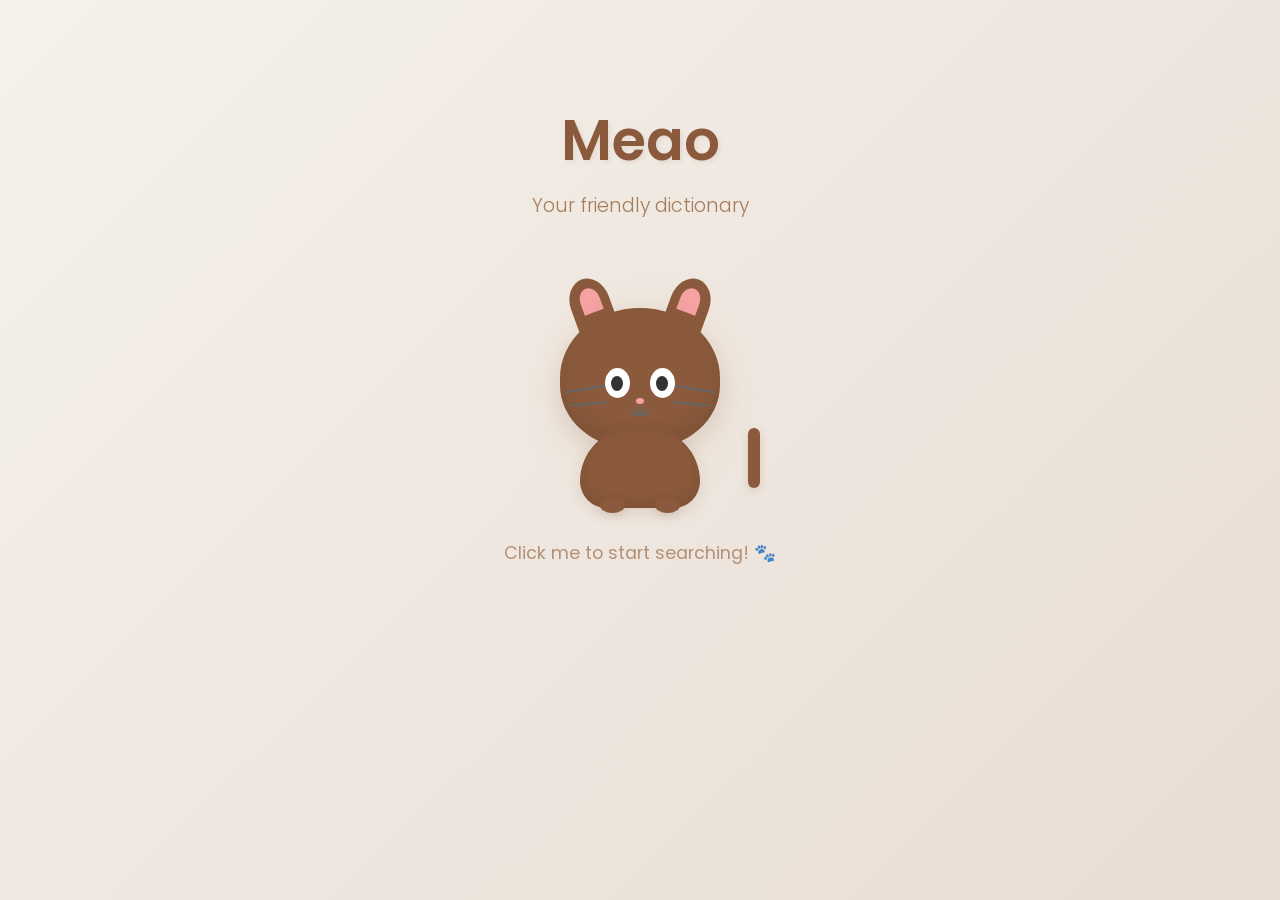
==== index.html @ 84d94796 "Initial commit" ====
<!DOCTYPE html>
<html lang="en">
<head>
    <meta charset="UTF-8">
    <meta name="viewport" content="width=device-width, initial-scale=1.0">
    <title>Meao - Your Cute Dictionary Cat</title>
    <link rel="preconnect" href="https://fonts.googleapis.com">
    <link rel="preconnect" href="https://fonts.gstatic.com" crossorigin>
    <link href="https://fonts.googleapis.com/css2?family=Poppins:wght@300;400;500;600&display=swap" rel="stylesheet">
    <link rel="stylesheet" href="style.css">
</head>
<body>
    <div class="container">
        <!-- Header -->
        <header class="app-header">
            <h1 class="app-title">Meao</h1>
            <p class="app-subtitle">Your friendly dictionary </p>
        </header>

        <!-- Main Cat Area -->
        <main class="cat-container">
            <div class="animated-cat" id="meao-cat">
                <!-- Cat Head -->
                <div class="cat-head">
                    <!-- Ears -->
                    <div class="ear ear-left"></div>
                    <div class="ear ear-right"></div>
                    <div class="ear-inner ear-inner-left"></div>
                    <div class="ear-inner ear-inner-right"></div>
                    
                    <!-- Head shape -->
                    <div class="head-shape">
                        <!-- Eyes -->
                        <div class="eye eye-left">
                            <div class="pupil"></div>
                            <div class="eye-blink"></div>
                        </div>
                        <div class="eye eye-right">
                            <div class="pupil"></div>
                            <div class="eye-blink"></div>
                        </div>
                        
                        <!-- Nose -->
                        <div class="nose"></div>
                        
                        <!-- Mouth -->
                        <div class="mouth">
                            <div class="mouth-left"></div>
                            <div class="mouth-right"></div>
                        </div>
                        
                        <!-- Whiskers -->
                        <div class="whisker whisker-left-1"></div>
                        <div class="whisker whisker-left-2"></div>
                        <div class="whisker whisker-right-1"></div>
                        <div class="whisker whisker-right-2"></div>
                    </div>
                </div>
                
                <!-- Cat Body -->
                <div class="cat-body">
                    <div class="body-shape"></div>
                    <div class="paw paw-left"></div>
                    <div class="paw paw-right"></div>
                </div>
                
                <!-- Cat Tail -->
                <div class="cat-tail"></div>
                
                <div class="cat-glow"></div>
            </div>
            
            <!-- Click hint -->
            <div class="click-hint" id="click-hint">
                <p>Click me to start searching! 🐾</p>
            </div>
        </main>

        <!-- Search Interface (initially hidden) -->
        <div class="search-container" id="search-container">
            <div class="search-box">
                <input type="text" id="search-input" placeholder="Search for any word...">
                <button id="search-btn">
                    <span>🔍</span>
                </button>
            </div>
            
            <div class="language-toggle">
                <button class="lang-btn active" data-lang="en">English</button>
                <button class="lang-btn" data-lang="ja">日本語</button>
            </div>
            
            <div class="history-controls">
                <button class="history-btn" onclick="window.meaoCat.showHistory()">
                    <span>📚</span> History
                </button>
                <button class="bookmarks-btn" onclick="window.meaoCat.showBookmarks()">
                    <span>⭐</span> Bookmarks
                </button>
            </div>
        </div>

        <!-- Results area (for future use) -->
        <div class="results-container" id="results-container">
            <!-- Dictionary results will appear here -->
        </div>
    </div>

    <script src="script.js"></script>
</body>
</html>
---- style.css ----
/* Reset and base styles */
* {
    margin: 0;
    padding: 0;
    box-sizing: border-box;
}

body {
    font-family: 'Poppins', sans-serif;
    background: linear-gradient(135deg, #f5f1eb 0%, #e8ddd4 100%);
    min-height: 100vh;
    display: flex;
    align-items: center;
    justify-content: center;
    overflow-x: hidden;
}

.container {
    width: 100%;
    max-width: 800px;
    text-align: center;
    padding: 20px;
}

/* Header */
.app-header {
    margin-bottom: 3rem;
    animation: fadeInDown 1s ease-out;
}

.app-title {
    font-size: 3.5rem;
    font-weight: 600;
    color: #8b5a3c;
    margin-bottom: 0.5rem;
    text-shadow: 2px 2px 4px rgba(139, 90, 60, 0.1);
}

.app-subtitle {
    font-size: 1.2rem;
    color: #a67c5a;
    font-weight: 300;
}

/* Cat Container */
.cat-container {
    position: relative;
    display: flex;
    flex-direction: column;
    align-items: center;
    margin: 2rem 0;
}

/* Animated CSS Cat */
.animated-cat {
    position: relative;
    cursor: pointer;
    transition: all 0.4s ease;
    animation: fadeInUp 1.2s ease-out, gentleFloat 4s ease-in-out infinite;
    display: inline-block;
    transform-origin: center bottom;
}

.animated-cat:hover {
    transform: scale(1.05);
}

/* Cat Head */
.cat-head {
    position: relative;
    width: 200px;
    height: 180px;
    margin: 0 auto;
}

.head-shape {
    width: 160px;
    height: 140px;
    background: #8b5a3c;
    border-radius: 50% 50% 45% 45%;
    position: absolute;
    top: 40px;
    left: 20px;
    box-shadow: 
        inset 0 -10px 20px rgba(0,0,0,0.1),
        0 8px 25px rgba(139, 90, 60, 0.2);
}

/* Ears */
.ear {
    position: absolute;
    width: 40px;
    height: 50px;
    background: #8b5a3c;
    border-radius: 50% 50% 0 0;
    top: 10px;
}

.ear-left { left: 30px; transform: rotate(-20deg); }
.ear-right { right: 30px; transform: rotate(20deg); }

.ear-inner {
    position: absolute;
    width: 20px;
    height: 25px;
    background: #f4a2a2;
    border-radius: 50% 50% 0 0;
    top: 20px;
}

.ear-inner-left { left: 40px; transform: rotate(-20deg); }
.ear-inner-right { right: 40px; transform: rotate(20deg); }

/* Eyes */
.eye {
    position: absolute;
    width: 25px;
    height: 30px;
    background: #fff;
    border-radius: 50%;
    top: 60px;
    overflow: hidden;
}

.eye-left { left: 45px; }
.eye-right { right: 45px; }

.pupil {
    width: 12px;
    height: 15px;
    background: #333;
    border-radius: 50%;
    position: absolute;
    top: 8px;
    left: 6px;
    animation: eyeMove 6s ease-in-out infinite;
}

.eye-blink {
    position: absolute;
    top: 0;
    left: 0;
    width: 100%;
    height: 100%;
    background: #8b5a3c;
    transform: scaleY(0);
    transform-origin: top;
    animation: blink 4s ease-in-out infinite;
}

/* Nose */
.nose {
    position: absolute;
    width: 8px;
    height: 6px;
    background: #f4a2a2;
    border-radius: 50% 50% 50% 50%;
    top: 90px;
    left: 76px;
}

/* Mouth */
.mouth {
    position: absolute;
    top: 100px;
    left: 80px;
}

.mouth-left, .mouth-right {
    width: 15px;
    height: 8px;
    border: 2px solid #666;
    border-top: none;
    border-radius: 0 0 50px 50px;
    position: absolute;
    top: 0;
}

.mouth-left { left: -10px; transform: rotate(-20deg); }
.mouth-right { right: -10px; transform: rotate(20deg); }

/* Whiskers */
.whisker {
    position: absolute;
    width: 40px;
    height: 2px;
    background: #666;
    border-radius: 2px;
}

.whisker-left-1 { top: 80px; left: 5px; transform: rotate(-10deg); }
.whisker-left-2 { top: 95px; left: 8px; transform: rotate(-5deg); }
.whisker-right-1 { top: 80px; right: 5px; transform: rotate(10deg); }
.whisker-right-2 { top: 95px; right: 8px; transform: rotate(5deg); }

/* Cat Body */
.cat-body {
    position: relative;
    margin-top: -20px;
}

.body-shape {
    width: 120px;
    height: 80px;
    background: #8b5a3c;
    border-radius: 60px 60px 30px 30px;
    margin: 0 auto;
    box-shadow: 
        inset 0 -5px 15px rgba(0,0,0,0.1),
        0 5px 15px rgba(139, 90, 60, 0.15);
}

/* Paws */
.paw {
    position: absolute;
    width: 25px;
    height: 15px;
    background: #8b5a3c;
    border-radius: 50%;
    bottom: -5px;
    box-shadow: 0 3px 8px rgba(139, 90, 60, 0.2);
}

.paw-left { left: calc(50% - 40px); }
.paw-right { right: calc(50% - 40px); }

/* Cat Tail */
.cat-tail {
    position: absolute;
    width: 12px;
    height: 60px;
    background: #8b5a3c;
    border-radius: 6px;
    right: -20px;
    top: 160px;
    transform-origin: top center;
    animation: tailWag 3s ease-in-out infinite;
    box-shadow: 0 3px 8px rgba(139, 90, 60, 0.2);
}

/* Cat Glow Effect */
.cat-glow {
    position: absolute;
    top: 50%;
    left: 50%;
    transform: translate(-50%, -50%);
    width: 120%;
    height: 120%;
    background: radial-gradient(circle, rgba(212, 165, 116, 0.1) 0%, transparent 70%);
    border-radius: 50%;
    animation: pulseGlow 3s ease-in-out infinite;
    pointer-events: none;
    z-index: -1;
}

/* Animated Eyes Overlay */
.eyes-overlay {
    position: absolute;
    top: 0;
    left: 0;
    width: 100%;
    height: 100%;
    pointer-events: none;
    z-index: 2;
}

.eye-blink {
    position: absolute;
    width: 20px;
    height: 3px;
    background: #2c3e2d;
    border-radius: 10px;
    opacity: 0;
    transform-origin: center;
    animation: eyeBlink 4s ease-in-out infinite;
}

/* Position eyes based on typical cat face proportions */
.left-eye-blink {
    top: 35%;
    left: 35%;
    animation-delay: 0s;
}

.right-eye-blink {
    top: 35%;
    right: 35%;
    animation-delay: 0.1s;
}

/* Make eyes responsive to image size */
@media (max-width: 768px) {
    .eye-blink {
        width: 16px;
        height: 2.5px;
    }
}

@media (max-width: 480px) {
    .eye-blink {
        width: 14px;
        height: 2px;
    }
}

/* Image Click Effects */
.meao-image.clicked {
    animation: imageWiggle 0.6s ease-out;
}

.meao-image.happy {
    animation: happyBounce 0.8s ease-out;
}

/* Click Hint */
.click-hint {
    margin-top: 2rem;
    animation: fadeInUp 1.5s ease-out;
    opacity: 0.8;
}

.click-hint p {
    color: #a67c5a;
    font-size: 1.1rem;
    font-weight: 400;
    animation: bounce 2s ease-in-out infinite;
}

/* Search Container */
.search-container {
    opacity: 0;
    transform: translateY(30px);
    transition: all 0.6s ease-out;
    margin-top: 2rem;
}

.search-container.show {
    opacity: 1;
    transform: translateY(0);
}

.search-box {
    display: flex;
    align-items: center;
    background: white;
    border-radius: 50px;
    padding: 8px;
    box-shadow: 0 8px 25px rgba(139, 90, 60, 0.15);
    margin-bottom: 1rem;
    max-width: 400px;
    margin-left: auto;
    margin-right: auto;
}

#search-input {
    flex: 1;
    border: none;
    outline: none;
    padding: 12px 20px;
    font-size: 1rem;
    font-family: 'Poppins', sans-serif;
    background: transparent;
    color: #8b5a3c;
}

#search-input::placeholder {
    color: #c19660;
}

#search-btn {
    background: #d4a574;
    border: none;
    border-radius: 50%;
    width: 45px;
    height: 45px;
    cursor: pointer;
    transition: all 0.3s ease;
    display: flex;
    align-items: center;
    justify-content: center;
}

#search-btn:hover {
    background: #c19660;
    transform: scale(1.05);
}

#search-btn span {
    font-size: 1.2rem;
}

/* Language Toggle */
.language-toggle {
    display: flex;
    justify-content: center;
    gap: 10px;
    margin-top: 1rem;
}

.lang-btn {
    background: transparent;
    border: 2px solid #d4a574;
    color: #8b5a3c;
    padding: 8px 16px;
    border-radius: 20px;
    cursor: pointer;
    font-family: 'Poppins', sans-serif;
    font-weight: 500;
    transition: all 0.3s ease;
}

.lang-btn:hover {
    background: #d4a574;
    color: white;
}

.lang-btn.active {
    background: #d4a574;
    color: white;
}

/* History Controls */
.history-controls {
    display: flex;
    justify-content: center;
    gap: 10px;
    margin-top: 1rem;
}

.history-btn, .bookmarks-btn {
    background: transparent;
    border: 1px solid #c19660;
    color: #8b5a3c;
    padding: 6px 12px;
    border-radius: 15px;
    cursor: pointer;
    font-family: 'Poppins', sans-serif;
    font-weight: 400;
    font-size: 0.9rem;
    transition: all 0.3s ease;
    display: flex;
    align-items: center;
    gap: 5px;
}

.history-btn:hover, .bookmarks-btn:hover {
    background: #c19660;
    color: white;
    transform: translateY(-1px);
}

.clear-btn {
    background: #d4a574;
    border: none;
    color: white;
    padding: 5px 10px;
    border-radius: 10px;
    cursor: pointer;
    font-size: 0.8rem;
    transition: all 0.3s ease;
}

.clear-btn:hover {
    background: #c19660;
    transform: scale(1.05);
}

/* Results Container */
.results-container {
    margin-top: 2rem;
    opacity: 0;
    transform: translateY(20px);
    transition: all 0.5s ease-out;
}

.results-container.show {
    opacity: 1;
    transform: translateY(0);
}

/* Result Cards */
.result-card {
    background: white;
    border-radius: 20px;
    padding: 2rem;
    box-shadow: 0 8px 25px rgba(139, 90, 60, 0.15);
    text-align: left;
    margin-top: 1rem;
    opacity: 0;
    animation: fadeInUp 0.5s ease-out forwards;
}

.result-header {
    display: flex;
    justify-content: space-between;
    align-items: flex-start;
    margin-bottom: 1.5rem;
    border-bottom: 2px solid #f5f1eb;
    padding-bottom: 1rem;
}

.word-title {
    color: #8b5a3c;
    margin: 0;
    font-size: 2rem;
    font-weight: 600;
}

.phonetic-section {
    display: flex;
    align-items: center;
    gap: 10px;
    margin-top: 0.5rem;
}

.phonetic-text {
    color: #a67c5a;
    font-style: italic;
    font-size: 1.1rem;
}

.audio-btn {
    background: #d4a574;
    border: none;
    border-radius: 50%;
    width: 35px;
    height: 35px;
    cursor: pointer;
    transition: all 0.3s ease;
    display: flex;
    align-items: center;
    justify-content: center;
    font-size: 1rem;
}

.audio-btn:hover {
    background: #c19660;
    transform: scale(1.1);
}

.bookmark-btn {
    background: transparent;
    border: 2px solid #d4a574;
    border-radius: 15px;
    padding: 8px 12px;
    cursor: pointer;
    transition: all 0.3s ease;
    color: #8b5a3c;
    font-size: 1.2rem;
}

.bookmark-btn:hover {
    background: #d4a574;
    transform: scale(1.05);
}

/* Translation Section */
.translation-section {
    background: linear-gradient(135deg, #f0e6dc 0%, #e8ddd4 100%);
    border: 2px solid #d4a574;
    border-radius: 15px;
    padding: 1.2rem;
    margin-bottom: 1.5rem;
    animation: slideInUp 0.4s ease-out;
}

.translation-label {
    display: flex;
    align-items: center;
    gap: 8px;
    color: #8b5a3c;
    font-size: 1rem;
    font-weight: 600;
    margin-bottom: 0.8rem;
    text-transform: uppercase;
    letter-spacing: 0.5px;
}

.translation-icon {
    font-size: 1.2rem;
}

.translation-content {
    display: flex;
    align-items: center;
    gap: 10px;
    flex-wrap: wrap;
}

.translation-text {
    font-size: 1.3rem;
    font-weight: 500;
    color: #6d5942;
    background: white;
    padding: 8px 12px;
    border-radius: 10px;
    border: 1px solid #c19660;
}

.translation-lang-indicator {
    background: #c19660;
    color: white;
    padding: 4px 8px;
    border-radius: 8px;
    font-size: 0.7rem;
    font-weight: 600;
    text-transform: uppercase;
}

.meanings-container {
    margin-bottom: 1.5rem;
}

.meaning-section {
    margin-bottom: 1.5rem;
}

.part-of-speech {
    color: #c19660;
    font-size: 1rem;
    font-weight: 600;
    margin-bottom: 0.8rem;
    text-transform: uppercase;
    letter-spacing: 0.5px;
}

.definition-item {
    margin-bottom: 1rem;
    padding-left: 1rem;
    border-left: 3px solid #f5f1eb;
}

.definition {
    color: #6d5942;
    line-height: 1.6;
    margin-bottom: 0.5rem;
}

.example {
    color: #a67c5a;
    font-style: italic;
    margin-left: 1rem;
    padding: 0.5rem;
    background: #f5f1eb;
    border-radius: 8px;
    border-left: 3px solid #d4a574;
}

.result-footer {
    display: flex;
    justify-content: space-between;
    align-items: center;
    padding-top: 1rem;
    border-top: 1px solid #f5f1eb;
    color: #a67c5a;
    font-size: 0.9rem;
}

.footer-left {
    display: flex;
    gap: 8px;
    align-items: center;
}

.language-tag {
    background: #d4a574;
    color: white;
    padding: 3px 8px;
    border-radius: 10px;
    font-weight: 500;
}

.jlpt-tag {
    background: #8b5a3c;
    color: white;
    padding: 3px 8px;
    border-radius: 10px;
    font-weight: 500;
    font-size: 0.8rem;
}

.common-tag {
    background: #c19660;
    color: white;
    padding: 3px 8px;
    border-radius: 10px;
    font-weight: 500;
    font-size: 0.8rem;
}

/* Error Card */
.error-card {
    text-align: center;
    background: linear-gradient(135deg, #fff3e0 0%, #fff 100%);
    border: 2px solid #ffcc80;
}

.error-content h3 {
    color: #8b5a3c;
    margin-bottom: 1rem;
}

.error-content p {
    color: #6d5942;
    margin-bottom: 1rem;
}

.error-suggestions {
    text-align: left;
    background: white;
    padding: 1rem;
    border-radius: 10px;
    border-left: 4px solid #d4a574;
}

.error-suggestions ul {
    margin-left: 1rem;
    color: #6d5942;
}

.error-suggestions li {
    margin-bottom: 0.3rem;
}

/* History and Bookmarks Lists */
.list-header {
    display: flex;
    justify-content: space-between;
    align-items: center;
    margin-bottom: 1.5rem;
    padding-bottom: 1rem;
    border-bottom: 2px solid #f5f1eb;
}

.list-header h3 {
    color: #8b5a3c;
    margin: 0;
}

.history-list {
    max-height: 400px;
    overflow-y: auto;
}

.history-item {
    background: #f9f6f1;
    border: 1px solid #e8ddd4;
    border-radius: 10px;
    padding: 12px;
    margin-bottom: 8px;
    cursor: pointer;
    transition: all 0.3s ease;
    display: flex;
    justify-content: space-between;
    align-items: center;
}

.history-item:hover {
    background: #f0e6dc;
    border-color: #d4a574;
    transform: translateX(5px);
}

.history-word {
    font-weight: 500;
    color: #8b5a3c;
    font-size: 1.1rem;
}

.history-meta {
    display: flex;
    gap: 10px;
    align-items: center;
}

.history-time {
    color: #a67c5a;
    font-size: 0.8rem;
}

.empty-state {
    text-align: center;
    padding: 2rem;
    color: #a67c5a;
}

.empty-state h3 {
    color: #8b5a3c;
    margin-bottom: 1rem;
}

/* Animations */
@keyframes fadeInDown {
    from {
        opacity: 0;
        transform: translateY(-30px);
    }
    to {
        opacity: 1;
        transform: translateY(0);
    }
}

@keyframes fadeInUp {
    from {
        opacity: 0;
        transform: translateY(30px);
    }
    to {
        opacity: 1;
        transform: translateY(0);
    }
}

@keyframes breathe {
    0%, 100% {
        transform: scale(1);
    }
    50% {
        transform: scale(1.02);
    }
}

@keyframes gentleFloat {
    0%, 100% {
        transform: translateY(0px) rotate(0deg);
    }
    25% {
        transform: translateY(-3px) rotate(0.5deg);
    }
    50% {
        transform: translateY(-6px) rotate(0deg);
    }
    75% {
        transform: translateY(-3px) rotate(-0.5deg);
    }
}

@keyframes pulseGlow {
    0%, 100% {
        opacity: 0.3;
        transform: translate(-50%, -50%) scale(1);
    }
    50% {
        opacity: 0.6;
        transform: translate(-50%, -50%) scale(1.1);
    }
}

@keyframes imageWiggle {
    0%, 100% {
        transform: rotate(0deg);
    }
    15% {
        transform: rotate(5deg) scale(1.02);
    }
    30% {
        transform: rotate(-4deg) scale(1.02);
    }
    45% {
        transform: rotate(3deg) scale(1.02);
    }
    60% {
        transform: rotate(-2deg) scale(1.02);
    }
    75% {
        transform: rotate(1deg) scale(1.02);
    }
}

@keyframes happyBounce {
    0%, 100% {
        transform: translateY(0px) scale(1);
    }
    25% {
        transform: translateY(-10px) scale(1.05);
    }
    50% {
        transform: translateY(-15px) scale(1.08);
    }
    75% {
        transform: translateY(-8px) scale(1.03);
    }
}

@keyframes eyeBlink {
    0%, 90%, 100% {
        opacity: 0;
        transform: scaleY(0);
    }
    92%, 98% {
        opacity: 1;
        transform: scaleY(1);
    }
}

@keyframes quickBlink {
    0%, 100% {
        opacity: 0;
        transform: scaleY(0);
    }
    50% {
        opacity: 1;
        transform: scaleY(1);
    }
}

@keyframes bounce {
    0%, 20%, 50%, 80%, 100% {
        transform: translateY(0);
    }
    40% {
        transform: translateY(-5px);
    }
    60% {
        transform: translateY(-3px);
    }
}

@keyframes slideInUp {
    from {
        opacity: 0;
        transform: translateY(20px);
    }
    to {
        opacity: 1;
        transform: translateY(0);
    }
}

@keyframes blink {
    0%, 90%, 100% {
        transform: scaleY(0);
    }
    92%, 98% {
        transform: scaleY(1);
    }
}

@keyframes eyeMove {
    0%, 20%, 100% {
        transform: translateX(0);
    }
    10% {
        transform: translateX(-2px);
    }
    30% {
        transform: translateX(2px);
    }
}

@keyframes tailWag {
    0%, 100% {
        transform: rotate(10deg);
    }
    50% {
        transform: rotate(-5deg);
    }
}

@keyframes quickBlink {
    0%, 100% {
        transform: scaleY(0);
    }
    50% {
        transform: scaleY(1);
    }
}

/* Click and Happy state animations for the animated cat */
.animated-cat.clicked {
    animation: gentleFloat 4s ease-in-out infinite, imageWiggle 0.6s ease-out;
}

.animated-cat.happy {
    animation: gentleFloat 4s ease-in-out infinite, happyBounce 0.8s ease-out;
}

/* Responsive Design */
@media (max-width: 768px) {
    .app-title {
        font-size: 2.5rem;
    }
    
    .animated-cat {
        transform: scale(0.85);
    }
    
    .search-box {
        max-width: 90%;
    }
}

@media (max-width: 480px) {
    .container {
        padding: 15px;
    }
    
    .app-title {
        font-size: 2rem;
    }
    
    .app-subtitle {
        font-size: 1rem;
    }
    
    .animated-cat {
        transform: scale(0.7);
    }
    
    .cat-container {
        margin: 1.5rem 0;
    }
}
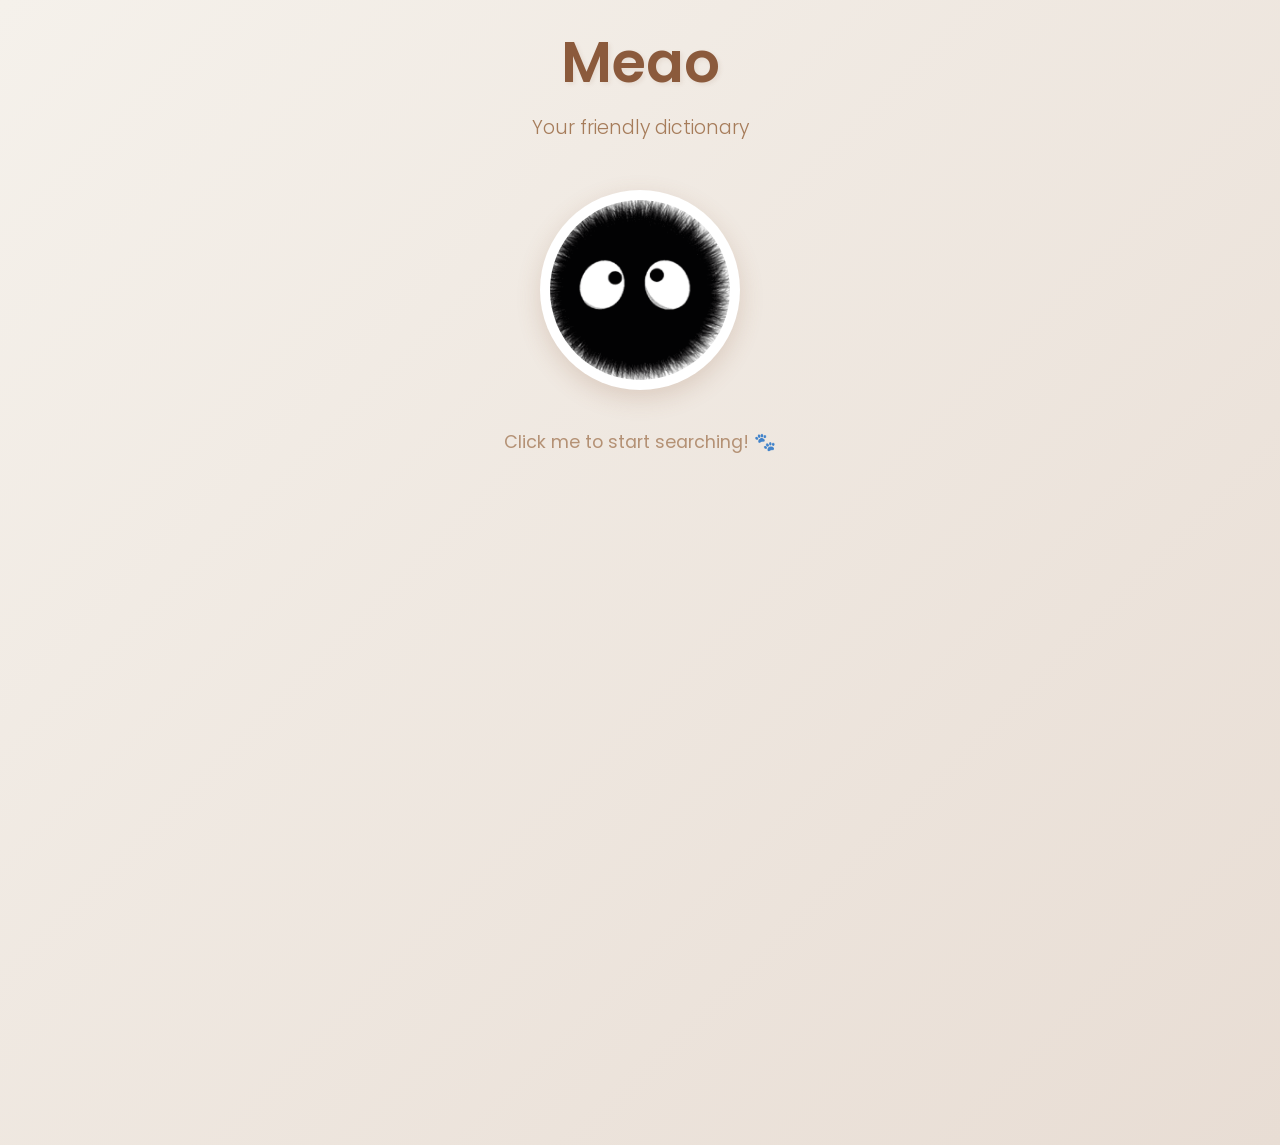
==== commit 68dde38b: "Update code" ====
--- a/index.html
+++ b/index.html
@@ -19,55 +19,14 @@
 
         <!-- Main Cat Area -->
         <main class="cat-container">
-            <div class="animated-cat" id="meao-cat">
-                <!-- Cat Head -->
-                <div class="cat-head">
-                    <!-- Ears -->
-                    <div class="ear ear-left"></div>
-                    <div class="ear ear-right"></div>
-                    <div class="ear-inner ear-inner-left"></div>
-                    <div class="ear-inner ear-inner-right"></div>
-                    
-                    <!-- Head shape -->
-                    <div class="head-shape">
-                        <!-- Eyes -->
-                        <div class="eye eye-left">
-                            <div class="pupil"></div>
-                            <div class="eye-blink"></div>
-                        </div>
-                        <div class="eye eye-right">
-                            <div class="pupil"></div>
-                            <div class="eye-blink"></div>
-                        </div>
-                        
-                        <!-- Nose -->
-                        <div class="nose"></div>
-                        
-                        <!-- Mouth -->
-                        <div class="mouth">
-                            <div class="mouth-left"></div>
-                            <div class="mouth-right"></div>
-                        </div>
-                        
-                        <!-- Whiskers -->
-                        <div class="whisker whisker-left-1"></div>
-                        <div class="whisker whisker-left-2"></div>
-                        <div class="whisker whisker-right-1"></div>
-                        <div class="whisker whisker-right-2"></div>
-                    </div>
+            <div class="meao-image-container" id="meao-cat">
+                <img src="meao.png" alt="Meao the Dictionary Cat" class="meao-image" id="meao-image">
+                
+                <!-- Eyes overlay for blinking animation -->
+                <div class="eyes-overlay">
+                    <div class="eye-blink left-eye-blink"></div>
+                    <div class="eye-blink right-eye-blink"></div>
                 </div>
-                
-                <!-- Cat Body -->
-                <div class="cat-body">
-                    <div class="body-shape"></div>
-                    <div class="paw paw-left"></div>
-                    <div class="paw paw-right"></div>
-                </div>
-                
-                <!-- Cat Tail -->
-                <div class="cat-tail"></div>
-                
-                <div class="cat-glow"></div>
             </div>
             
             <!-- Click hint -->
@@ -97,6 +56,48 @@
                 <button class="bookmarks-btn" onclick="window.meaoCat.showBookmarks()">
                     <span>⭐</span> Bookmarks
                 </button>
+                <button class="voice-translation-btn" id="voice-translation-btn" onclick="window.meaoCat.toggleTranslationMode('en-ja')">
+                    <span>🎤</span> EN→JA Translation
+                </button>
+                <button class="voice-translation-btn-ja" id="voice-translation-btn-ja" onclick="window.meaoCat.toggleTranslationMode('ja-en')">
+                    <span>🎌</span> JA→EN Translation
+                </button>
+            </div>
+            
+            <div class="voice-status" id="voice-status">
+                <span class="inactive">🔇 Translation Off</span>
+            </div>
+        </div>
+
+        <!-- English to Japanese Translation Panel -->
+        <div class="translation-panel" id="translation-panel-en-ja">
+            <div class="translation-header">
+                <h3>🎌 Live English → Japanese Translation</h3>
+                <button class="clear-translations-btn" onclick="window.meaoCat.clearAllTranslations('en-ja')">Clear All</button>
+            </div>
+            
+            <div class="interim-transcript" id="interim-transcript-en-ja">
+                <!-- Live transcript appears here -->
+            </div>
+            
+            <div class="translation-list" id="translation-list-en-ja">
+                <!-- Translation results appear here -->
+            </div>
+        </div>
+
+        <!-- Japanese to English Translation Panel -->
+        <div class="translation-panel" id="translation-panel-ja-en">
+            <div class="translation-header">
+                <h3>🎌 Live Japanese → English Translation</h3>
+                <button class="clear-translations-btn" onclick="window.meaoCat.clearAllTranslations('ja-en')">Clear All</button>
+            </div>
+            
+            <div class="interim-transcript" id="interim-transcript-ja-en">
+                <!-- Live transcript appears here -->
+            </div>
+            
+            <div class="translation-list" id="translation-list-ja-en">
+                <!-- Translation results appear here -->
             </div>
         </div>
 
--- a/style.css
+++ b/style.css
@@ -51,8 +51,8 @@
     margin: 2rem 0;
 }
 
-/* Animated CSS Cat */
-.animated-cat {
+/* Meao Image Container */
+.meao-image-container {
     position: relative;
     cursor: pointer;
     transition: all 0.4s ease;
@@ -61,197 +61,21 @@
     transform-origin: center bottom;
 }
 
-.animated-cat:hover {
+.meao-image-container:hover {
     transform: scale(1.05);
 }
 
-/* Cat Head */
-.cat-head {
-    position: relative;
+/* Meao Image */
+.meao-image {
     width: 200px;
-    height: 180px;
-    margin: 0 auto;
-}
-
-.head-shape {
-    width: 160px;
-    height: 140px;
-    background: #8b5a3c;
-    border-radius: 50% 50% 45% 45%;
-    position: absolute;
-    top: 40px;
-    left: 20px;
-    box-shadow: 
-        inset 0 -10px 20px rgba(0,0,0,0.1),
-        0 8px 25px rgba(139, 90, 60, 0.2);
-}
-
-/* Ears */
-.ear {
-    position: absolute;
-    width: 40px;
-    height: 50px;
-    background: #8b5a3c;
-    border-radius: 50% 50% 0 0;
-    top: 10px;
-}
-
-.ear-left { left: 30px; transform: rotate(-20deg); }
-.ear-right { right: 30px; transform: rotate(20deg); }
-
-.ear-inner {
-    position: absolute;
-    width: 20px;
-    height: 25px;
-    background: #f4a2a2;
-    border-radius: 50% 50% 0 0;
-    top: 20px;
-}
-
-.ear-inner-left { left: 40px; transform: rotate(-20deg); }
-.ear-inner-right { right: 40px; transform: rotate(20deg); }
-
-/* Eyes */
-.eye {
-    position: absolute;
-    width: 25px;
-    height: 30px;
-    background: #fff;
+    height: 200px;
     border-radius: 50%;
-    top: 60px;
-    overflow: hidden;
-}
-
-.eye-left { left: 45px; }
-.eye-right { right: 45px; }
-
-.pupil {
-    width: 12px;
-    height: 15px;
-    background: #333;
-    border-radius: 50%;
-    position: absolute;
-    top: 8px;
-    left: 6px;
-    animation: eyeMove 6s ease-in-out infinite;
-}
-
-.eye-blink {
-    position: absolute;
-    top: 0;
-    left: 0;
-    width: 100%;
-    height: 100%;
-    background: #8b5a3c;
-    transform: scaleY(0);
-    transform-origin: top;
-    animation: blink 4s ease-in-out infinite;
-}
-
-/* Nose */
-.nose {
-    position: absolute;
-    width: 8px;
-    height: 6px;
-    background: #f4a2a2;
-    border-radius: 50% 50% 50% 50%;
-    top: 90px;
-    left: 76px;
-}
-
-/* Mouth */
-.mouth {
-    position: absolute;
-    top: 100px;
-    left: 80px;
-}
-
-.mouth-left, .mouth-right {
-    width: 15px;
-    height: 8px;
-    border: 2px solid #666;
-    border-top: none;
-    border-radius: 0 0 50px 50px;
-    position: absolute;
-    top: 0;
-}
-
-.mouth-left { left: -10px; transform: rotate(-20deg); }
-.mouth-right { right: -10px; transform: rotate(20deg); }
-
-/* Whiskers */
-.whisker {
-    position: absolute;
-    width: 40px;
-    height: 2px;
-    background: #666;
-    border-radius: 2px;
-}
-
-.whisker-left-1 { top: 80px; left: 5px; transform: rotate(-10deg); }
-.whisker-left-2 { top: 95px; left: 8px; transform: rotate(-5deg); }
-.whisker-right-1 { top: 80px; right: 5px; transform: rotate(10deg); }
-.whisker-right-2 { top: 95px; right: 8px; transform: rotate(5deg); }
-
-/* Cat Body */
-.cat-body {
-    position: relative;
-    margin-top: -20px;
-}
-
-.body-shape {
-    width: 120px;
-    height: 80px;
-    background: #8b5a3c;
-    border-radius: 60px 60px 30px 30px;
-    margin: 0 auto;
-    box-shadow: 
-        inset 0 -5px 15px rgba(0,0,0,0.1),
-        0 5px 15px rgba(139, 90, 60, 0.15);
-}
-
-/* Paws */
-.paw {
-    position: absolute;
-    width: 25px;
-    height: 15px;
-    background: #8b5a3c;
-    border-radius: 50%;
-    bottom: -5px;
-    box-shadow: 0 3px 8px rgba(139, 90, 60, 0.2);
-}
-
-.paw-left { left: calc(50% - 40px); }
-.paw-right { right: calc(50% - 40px); }
-
-/* Cat Tail */
-.cat-tail {
-    position: absolute;
-    width: 12px;
-    height: 60px;
-    background: #8b5a3c;
-    border-radius: 6px;
-    right: -20px;
-    top: 160px;
-    transform-origin: top center;
-    animation: tailWag 3s ease-in-out infinite;
-    box-shadow: 0 3px 8px rgba(139, 90, 60, 0.2);
-}
-
-/* Cat Glow Effect */
-.cat-glow {
-    position: absolute;
-    top: 50%;
-    left: 50%;
-    transform: translate(-50%, -50%);
-    width: 120%;
-    height: 120%;
-    background: radial-gradient(circle, rgba(212, 165, 116, 0.1) 0%, transparent 70%);
-    border-radius: 50%;
-    animation: pulseGlow 3s ease-in-out infinite;
-    pointer-events: none;
-    z-index: -1;
-}
+    box-shadow: 0 8px 25px rgba(139, 90, 60, 0.2);
+    transition: all 0.4s ease;
+    background: white;
+    padding: 10px;
+}
+
 
 /* Animated Eyes Overlay */
 .eyes-overlay {
@@ -275,16 +99,16 @@
     animation: eyeBlink 4s ease-in-out infinite;
 }
 
-/* Position eyes based on typical cat face proportions */
+/* Position eyes based on the meao.png image */
 .left-eye-blink {
-    top: 35%;
-    left: 35%;
+    top: 40%;
+    left: 30%;
     animation-delay: 0s;
 }
 
 .right-eye-blink {
-    top: 35%;
-    right: 35%;
+    top: 40%;
+    right: 30%;
     animation-delay: 0.1s;
 }
 
@@ -427,7 +251,7 @@
     margin-top: 1rem;
 }
 
-.history-btn, .bookmarks-btn {
+.history-btn, .bookmarks-btn, .voice-translation-btn, .voice-translation-btn-ja {
     background: transparent;
     border: 1px solid #c19660;
     color: #8b5a3c;
@@ -443,10 +267,74 @@
     gap: 5px;
 }
 
-.history-btn:hover, .bookmarks-btn:hover {
+.history-btn:hover, .bookmarks-btn:hover, .voice-translation-btn:hover, .voice-translation-btn-ja:hover {
     background: #c19660;
     color: white;
     transform: translateY(-1px);
+}
+
+/* Voice Translation Button States */
+.voice-translation-btn.active, .voice-translation-btn-ja.active {
+    background: #d4007c;
+    border-color: #d4007c;
+    color: white;
+    animation: pulse 2s ease-in-out infinite;
+}
+
+.voice-translation-btn.active:hover, .voice-translation-btn-ja.active:hover {
+    background: #b8006b;
+    border-color: #b8006b;
+}
+
+/* Japanese translation button specific styling */
+.voice-translation-btn-ja {
+    border-color: #8b4513;
+}
+
+.voice-translation-btn-ja:hover {
+    background: #8b4513;
+    color: white;
+}
+
+.voice-translation-btn-ja.active {
+    background: #8b4513;
+    border-color: #8b4513;
+    color: white;
+}
+
+.voice-translation-btn-ja.active:hover {
+    background: #a0522d;
+    border-color: #a0522d;
+}
+
+/* Voice Status Indicator */
+.voice-status {
+    margin-top: 0.5rem;
+    padding: 8px 16px;
+    border-radius: 20px;
+    background: #f5f1eb;
+    border: 1px solid #e8ddd4;
+    font-size: 0.8rem;
+    font-weight: 500;
+    transition: all 0.3s ease;
+}
+
+.voice-status.active {
+    background: #e8f5e8;
+    border-color: #c8e6c9;
+}
+
+.voice-status .listening {
+    color: #2e7d32;
+    animation: pulse 1.5s ease-in-out infinite;
+}
+
+.voice-status .waiting {
+    color: #f57c00;
+}
+
+.voice-status .inactive {
+    color: #757575;
 }
 
 .clear-btn {
@@ -463,6 +351,173 @@
 .clear-btn:hover {
     background: #c19660;
     transform: scale(1.05);
+}
+
+/* Translation Panel */
+.translation-panel {
+    margin-top: 2rem;
+    background: linear-gradient(135deg, #fff9f3 0%, #f8f4ef 100%);
+    border: 2px solid #d4a574;
+    border-radius: 20px;
+    padding: 1.5rem;
+    opacity: 0;
+    transform: translateY(20px);
+    transition: all 0.5s ease-out;
+    max-height: 400px;
+    overflow: hidden;
+}
+
+.translation-panel.show {
+    opacity: 1;
+    transform: translateY(0);
+}
+
+.translation-header {
+    display: flex;
+    justify-content: space-between;
+    align-items: center;
+    margin-bottom: 1rem;
+    padding-bottom: 0.5rem;
+    border-bottom: 2px solid #e8ddd4;
+}
+
+.translation-header h3 {
+    color: #8b5a3c;
+    margin: 0;
+    font-size: 1.2rem;
+    font-weight: 600;
+}
+
+.clear-translations-btn {
+    background: #d4a574;
+    border: none;
+    color: white;
+    padding: 6px 12px;
+    border-radius: 12px;
+    cursor: pointer;
+    font-size: 0.8rem;
+    font-weight: 500;
+    transition: all 0.3s ease;
+}
+
+.clear-translations-btn:hover {
+    background: #c19660;
+    transform: scale(1.05);
+}
+
+.interim-transcript {
+    background: #f0e6dc;
+    border: 1px solid #d4a574;
+    border-radius: 10px;
+    padding: 12px;
+    margin-bottom: 1rem;
+    min-height: 40px;
+    color: #8b5a3c;
+    font-style: italic;
+    font-size: 0.9rem;
+    display: flex;
+    align-items: center;
+    justify-content: center;
+    text-align: center;
+}
+
+#interim-transcript-en-ja:empty::before {
+    content: "Speak in English and see Japanese translations appear here...";
+    color: #c19660;
+    opacity: 0.7;
+}
+
+#interim-transcript-ja-en:empty::before {
+    content: "日本語で話して英語の翻訳をここで見る...";
+    color: #c19660;
+    opacity: 0.7;
+}
+
+.translation-list {
+    max-height: 250px;
+    overflow-y: auto;
+    padding-right: 5px;
+}
+
+.translation-item {
+    background: white;
+    border: 1px solid #e8ddd4;
+    border-radius: 12px;
+    padding: 12px;
+    margin-bottom: 10px;
+    transition: all 0.3s ease;
+    animation: slideInUp 0.4s ease-out;
+    position: relative;
+}
+
+.translation-item:hover {
+    box-shadow: 0 4px 12px rgba(139, 90, 60, 0.1);
+    transform: translateY(-2px);
+}
+
+.translation-original {
+    display: flex;
+    align-items: center;
+    gap: 8px;
+    margin-bottom: 8px;
+    font-weight: 500;
+    color: #6d5942;
+}
+
+.translation-arrow {
+    text-align: center;
+    color: #d4a574;
+    font-weight: bold;
+    font-size: 1.2rem;
+    margin: 5px 0;
+}
+
+.translation-result {
+    display: flex;
+    align-items: center;
+    gap: 8px;
+    margin-bottom: 8px;
+    font-weight: 500;
+    color: #8b5a3c;
+}
+
+.lang-indicator {
+    font-size: 1rem;
+}
+
+.translation-time {
+    position: absolute;
+    top: 8px;
+    right: 30px;
+    font-size: 0.7rem;
+    color: #a67c5a;
+    background: #f5f1eb;
+    padding: 2px 6px;
+    border-radius: 8px;
+}
+
+.remove-translation {
+    position: absolute;
+    top: 8px;
+    right: 8px;
+    background: #ff6b6b;
+    border: none;
+    color: white;
+    border-radius: 50%;
+    width: 20px;
+    height: 20px;
+    cursor: pointer;
+    font-size: 0.8rem;
+    font-weight: bold;
+    transition: all 0.3s ease;
+    display: flex;
+    align-items: center;
+    justify-content: center;
+}
+
+.remove-translation:hover {
+    background: #e63946;
+    transform: scale(1.1);
 }
 
 /* Results Container */
@@ -967,12 +1022,23 @@
     }
 }
 
-/* Click and Happy state animations for the animated cat */
-.animated-cat.clicked {
+@keyframes pulse {
+    0%, 100% {
+        opacity: 1;
+        transform: scale(1);
+    }
+    50% {
+        opacity: 0.8;
+        transform: scale(1.05);
+    }
+}
+
+/* Click and Happy state animations for the meao image */
+.meao-image-container.clicked {
     animation: gentleFloat 4s ease-in-out infinite, imageWiggle 0.6s ease-out;
 }
 
-.animated-cat.happy {
+.meao-image-container.happy {
     animation: gentleFloat 4s ease-in-out infinite, happyBounce 0.8s ease-out;
 }
 
@@ -982,7 +1048,7 @@
         font-size: 2.5rem;
     }
     
-    .animated-cat {
+    .meao-image-container {
         transform: scale(0.85);
     }
     
@@ -1004,7 +1070,7 @@
         font-size: 1rem;
     }
     
-    .animated-cat {
+    .meao-image-container {
         transform: scale(0.7);
     }
     
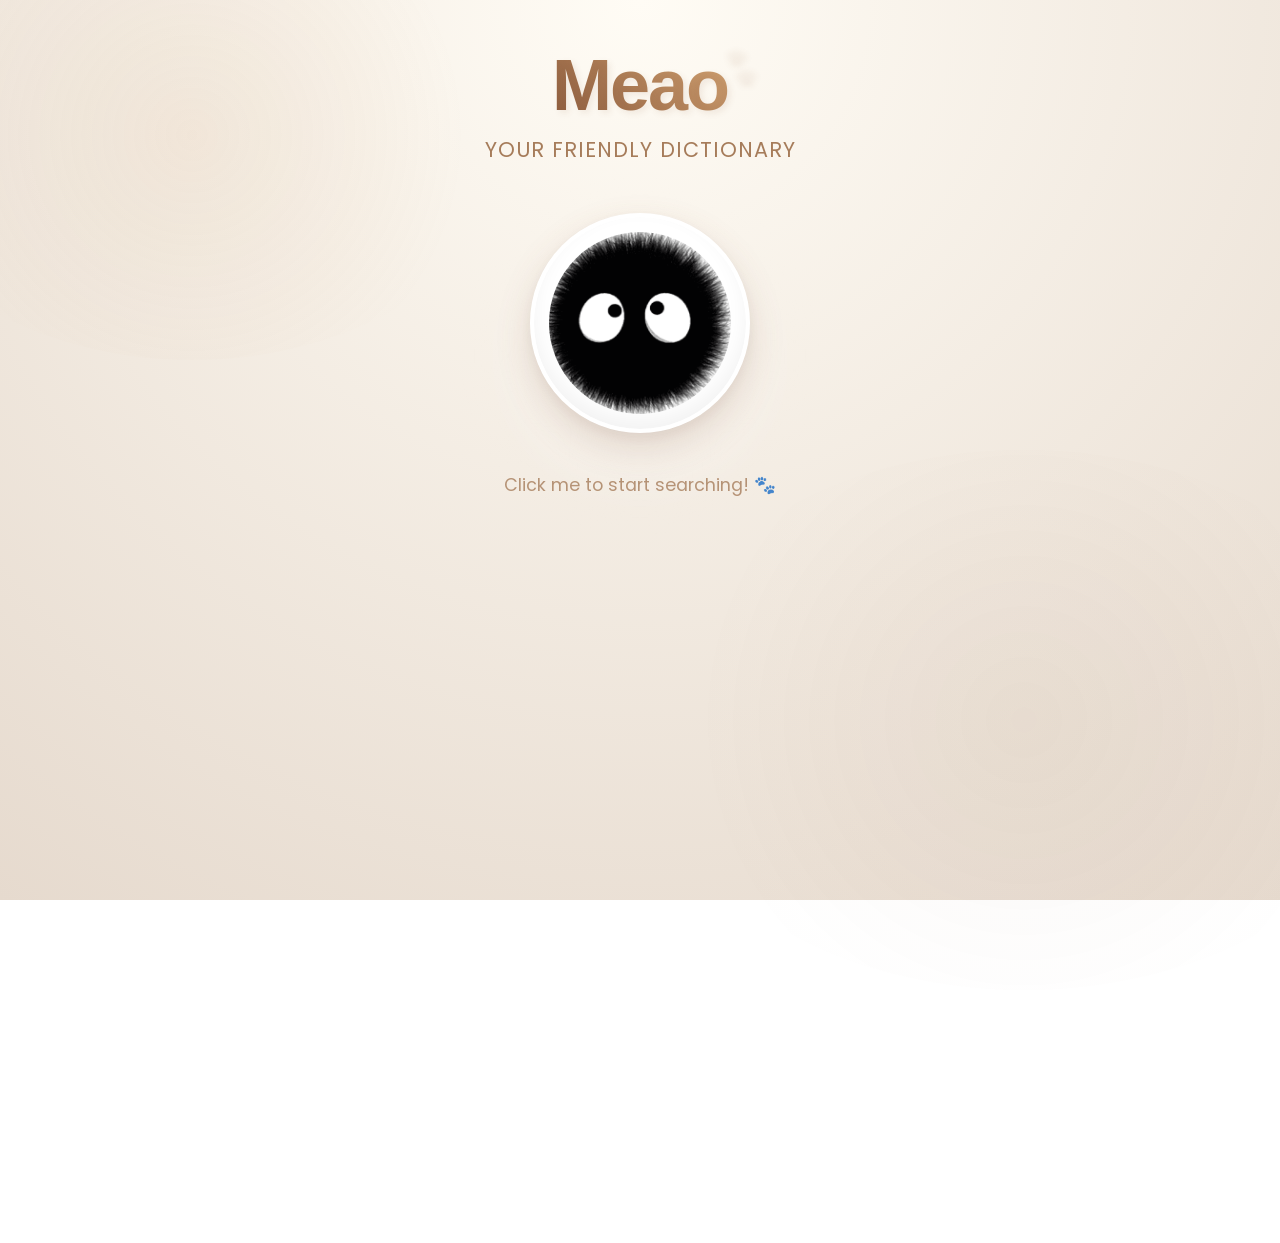
==== commit 7de571d8: "Fix mobile button layout and text overflow" ====
--- a/index.html
+++ b/index.html
@@ -57,10 +57,10 @@
                     <span>⭐</span> Bookmarks
                 </button>
                 <button class="voice-translation-btn" id="voice-translation-btn" onclick="window.meaoCat.toggleTranslationMode('en-ja')">
-                    <span>🎤</span> EN→JA Translation
+                    <span>🎤</span> EN→JA <span class="extra-text">Translation</span>
                 </button>
                 <button class="voice-translation-btn-ja" id="voice-translation-btn-ja" onclick="window.meaoCat.toggleTranslationMode('ja-en')">
-                    <span>🎌</span> JA→EN Translation
+                    <span>🎌</span> JA→EN <span class="extra-text">Translation</span>
                 </button>
             </div>
             
--- a/style.css
+++ b/style.css
@@ -7,12 +7,47 @@
 
 body {
     font-family: 'Poppins', sans-serif;
-    background: linear-gradient(135deg, #f5f1eb 0%, #e8ddd4 100%);
+    background: radial-gradient(circle at 50% 0%, #fffcf5 0%, #e6dace 100%);
+    background-attachment: fixed;
     min-height: 100vh;
     display: flex;
-    align-items: center;
-    justify-content: center;
+    flex-direction: column;
+    align-items: center;
+    justify-content: flex-start;
     overflow-x: hidden;
+    overflow-y: auto;
+    margin: 0;
+    padding: 24px 0 40px;
+    width: 100%;
+}
+
+/* Decorative background elements */
+body::before {
+    content: '';
+    position: fixed;
+    top: -10%;
+    left: -10%;
+    width: 50%;
+    height: 50%;
+    background: radial-gradient(circle, rgba(212, 165, 116, 0.1) 0%, transparent 70%);
+    border-radius: 50%;
+    z-index: -1;
+    pointer-events: none;
+    animation: floatBackground 15s infinite ease-in-out;
+}
+
+body::after {
+    content: '';
+    position: fixed;
+    bottom: -10%;
+    right: -10%;
+    width: 60%;
+    height: 60%;
+    background: radial-gradient(circle, rgba(139, 90, 60, 0.05) 0%, transparent 70%);
+    border-radius: 50%;
+    z-index: -1;
+    pointer-events: none;
+    animation: floatBackground 20s infinite ease-in-out reverse;
 }
 
 .container {
@@ -20,26 +55,46 @@
     max-width: 800px;
     text-align: center;
     padding: 20px;
+    box-sizing: border-box;
+    margin: 0 auto;
 }
 
 /* Header */
 .app-header {
     margin-bottom: 3rem;
     animation: fadeInDown 1s ease-out;
+    position: relative;
 }
 
 .app-title {
-    font-size: 3.5rem;
-    font-weight: 600;
-    color: #8b5a3c;
+    font-size: 4.5rem;
+    font-weight: 800;
+    background: linear-gradient(45deg, #8b5a3c, #d4a574);
+    -webkit-background-clip: text;
+    -webkit-text-fill-color: transparent;
     margin-bottom: 0.5rem;
-    text-shadow: 2px 2px 4px rgba(139, 90, 60, 0.1);
+    text-shadow: 3px 3px 6px rgba(139, 90, 60, 0.1);
+    letter-spacing: -2px;
+    position: relative;
+    display: inline-block;
+}
+
+.app-title::after {
+    content: '🐾';
+    font-size: 2rem;
+    position: absolute;
+    top: 0;
+    right: -30px;
+    transform: rotate(20deg);
+    animation: bounce 2s infinite;
 }
 
 .app-subtitle {
-    font-size: 1.2rem;
+    font-size: 1.3rem;
     color: #a67c5a;
-    font-weight: 300;
+    font-weight: 400;
+    letter-spacing: 1px;
+    text-transform: uppercase;
 }
 
 /* Cat Container */
@@ -49,6 +104,20 @@
     flex-direction: column;
     align-items: center;
     margin: 2rem 0;
+}
+
+.cat-container::before {
+    content: '';
+    position: absolute;
+    top: 50%;
+    left: 50%;
+    transform: translate(-50%, -50%);
+    width: 300px;
+    height: 300px;
+    background: radial-gradient(circle, rgba(255, 255, 255, 0.8) 0%, transparent 70%);
+    z-index: -1;
+    border-radius: 50%;
+    filter: blur(20px);
 }
 
 /* Meao Image Container */
@@ -61,19 +130,27 @@
     transform-origin: center bottom;
 }
 
-.meao-image-container:hover {
-    transform: scale(1.05);
-}
 
 /* Meao Image */
 .meao-image {
-    width: 200px;
-    height: 200px;
+    width: 220px;
+    height: 220px;
     border-radius: 50%;
-    box-shadow: 0 8px 25px rgba(139, 90, 60, 0.2);
-    transition: all 0.4s ease;
+    box-shadow: 
+        0 15px 35px rgba(139, 90, 60, 0.2),
+        0 5px 15px rgba(0,0,0,0.05),
+        inset 0 -10px 20px rgba(0,0,0,0.05);
+    transition: all 0.4s cubic-bezier(0.175, 0.885, 0.32, 1.275);
     background: white;
-    padding: 10px;
+    padding: 15px;
+    border: 4px solid white;
+}
+
+.meao-image:hover {
+    transform: scale(1.05) rotate(2deg);
+    box-shadow: 
+        0 20px 40px rgba(139, 90, 60, 0.25),
+        0 10px 20px rgba(0,0,0,0.05);
 }
 
 
@@ -166,51 +243,69 @@
 .search-box {
     display: flex;
     align-items: center;
-    background: white;
+    background: rgba(255, 255, 255, 0.9);
+    backdrop-filter: blur(10px);
+    border: 1px solid rgba(255, 255, 255, 0.8);
     border-radius: 50px;
-    padding: 8px;
-    box-shadow: 0 8px 25px rgba(139, 90, 60, 0.15);
-    margin-bottom: 1rem;
-    max-width: 400px;
+    padding: 8px 8px 8px 25px;
+    box-shadow: 
+        0 15px 35px rgba(139, 90, 60, 0.1), 
+        0 5px 15px rgba(0,0,0,0.05);
+    margin-bottom: 1.5rem;
+    max-width: 500px;
     margin-left: auto;
     margin-right: auto;
+    transition: all 0.3s ease;
+}
+
+.search-box:focus-within {
+    transform: translateY(-2px);
+    box-shadow: 
+        0 20px 40px rgba(139, 90, 60, 0.15), 
+        0 10px 20px rgba(0,0,0,0.05);
+    border-color: #d4a574;
 }
 
 #search-input {
     flex: 1;
     border: none;
     outline: none;
-    padding: 12px 20px;
-    font-size: 1rem;
+    padding: 12px 10px;
+    font-size: 1.1rem;
     font-family: 'Poppins', sans-serif;
     background: transparent;
-    color: #8b5a3c;
+    color: #5d4037;
+    font-weight: 500;
 }
 
 #search-input::placeholder {
     color: #c19660;
+    font-weight: 400;
 }
 
 #search-btn {
-    background: #d4a574;
+    background: linear-gradient(135deg, #d4a574 0%, #8b5a3c 100%);
     border: none;
     border-radius: 50%;
-    width: 45px;
-    height: 45px;
+    width: 50px;
+    height: 50px;
     cursor: pointer;
-    transition: all 0.3s ease;
+    transition: all 0.3s cubic-bezier(0.175, 0.885, 0.32, 1.275);
     display: flex;
     align-items: center;
     justify-content: center;
+    box-shadow: 0 4px 10px rgba(139, 90, 60, 0.3);
 }
 
 #search-btn:hover {
-    background: #c19660;
-    transform: scale(1.05);
+    transform: scale(1.1) rotate(10deg);
+    box-shadow: 0 6px 15px rgba(139, 90, 60, 0.4);
 }
 
 #search-btn span {
-    font-size: 1.2rem;
+    font-size: 1.4rem;
+    color: white;
+    filter: drop-shadow(0 2px 2px rgba(0,0,0,0.1));
 }
 
 /* Language Toggle */
@@ -222,56 +317,63 @@
 }
 
 .lang-btn {
-    background: transparent;
-    border: 2px solid #d4a574;
+    background: rgba(255, 255, 255, 0.6);
+    border: 2px solid transparent;
+    color: #8b5a3c;
+    padding: 10px 20px;
+    border-radius: 25px;
+    cursor: pointer;
+    font-family: 'Poppins', sans-serif;
+    font-weight: 600;
+    transition: all 0.3s cubic-bezier(0.175, 0.885, 0.32, 1.275);
+    box-shadow: 0 4px 10px rgba(139, 90, 60, 0.05);
+}
+
+.lang-btn:hover {
+    background: white;
+    transform: translateY(-2px);
+    box-shadow: 0 6px 15px rgba(139, 90, 60, 0.1);
+}
+
+.lang-btn.active {
+    background: linear-gradient(135deg, #d4a574 0%, #8b5a3c 100%);
+    color: white;
+    box-shadow: 0 4px 15px rgba(139, 90, 60, 0.3);
+    border-color: transparent;
+}
+
+/* History Controls */
+.history-controls {
+    display: flex;
+    justify-content: center;
+    gap: 10px;
+    margin-top: 1rem;
+}
+
+.history-btn, .bookmarks-btn, .voice-translation-btn, .voice-translation-btn-ja {
+    background: rgba(255, 255, 255, 0.6);
+    border: 1px solid rgba(193, 150, 96, 0.3);
     color: #8b5a3c;
     padding: 8px 16px;
     border-radius: 20px;
     cursor: pointer;
     font-family: 'Poppins', sans-serif;
     font-weight: 500;
-    transition: all 0.3s ease;
-}
-
-.lang-btn:hover {
-    background: #d4a574;
-    color: white;
-}
-
-.lang-btn.active {
-    background: #d4a574;
-    color: white;
-}
-
-/* History Controls */
-.history-controls {
-    display: flex;
-    justify-content: center;
-    gap: 10px;
-    margin-top: 1rem;
-}
-
-.history-btn, .bookmarks-btn, .voice-translation-btn, .voice-translation-btn-ja {
-    background: transparent;
-    border: 1px solid #c19660;
-    color: #8b5a3c;
-    padding: 6px 12px;
-    border-radius: 15px;
-    cursor: pointer;
-    font-family: 'Poppins', sans-serif;
-    font-weight: 400;
     font-size: 0.9rem;
     transition: all 0.3s ease;
     display: flex;
     align-items: center;
-    gap: 5px;
+    gap: 8px;
+    box-shadow: 0 2px 5px rgba(139, 90, 60, 0.05);
 }
 
 .history-btn:hover, .bookmarks-btn:hover, .voice-translation-btn:hover, .voice-translation-btn-ja:hover {
-    background: #c19660;
-    color: white;
-    transform: translateY(-1px);
-}
+    background: white;
+    transform: translateY(-2px);
+    box-shadow: 0 4px 10px rgba(139, 90, 60, 0.1);
+    border-color: #d4a574;
+}
+
 
 /* Voice Translation Button States */
 .voice-translation-btn.active, .voice-translation-btn-ja.active {
@@ -356,15 +458,17 @@
 /* Translation Panel */
 .translation-panel {
     margin-top: 2rem;
-    background: linear-gradient(135deg, #fff9f3 0%, #f8f4ef 100%);
-    border: 2px solid #d4a574;
-    border-radius: 20px;
+    background: rgba(255, 255, 255, 0.85);
+    backdrop-filter: blur(12px);
+    border: 1px solid rgba(255, 255, 255, 0.6);
+    border-radius: 30px;
     padding: 1.5rem;
     opacity: 0;
     transform: translateY(20px);
     transition: all 0.5s ease-out;
     max-height: 400px;
     overflow: hidden;
+    box-shadow: 0 10px 30px rgba(139, 90, 60, 0.1);
 }
 
 .translation-panel.show {
@@ -462,6 +566,9 @@
     margin-bottom: 8px;
     font-weight: 500;
     color: #6d5942;
+    word-wrap: break-word;
+    overflow-wrap: break-word;
+    max-width: 100%;
 }
 
 .translation-arrow {
@@ -479,6 +586,9 @@
     margin-bottom: 8px;
     font-weight: 500;
     color: #8b5a3c;
+    word-wrap: break-word;
+    overflow-wrap: break-word;
+    max-width: 100%;
 }
 
 .lang-indicator {
@@ -535,10 +645,14 @@
 
 /* Result Cards */
 .result-card {
-    background: white;
-    border-radius: 20px;
+    background: rgba(255, 255, 255, 0.85);
+    backdrop-filter: blur(12px);
+    border: 1px solid rgba(255, 255, 255, 0.6);
+    border-radius: 30px;
     padding: 2rem;
-    box-shadow: 0 8px 25px rgba(139, 90, 60, 0.15);
+    box-shadow: 
+        0 15px 35px rgba(139, 90, 60, 0.15),
+        0 5px 15px rgba(0,0,0,0.05);
     text-align: left;
     margin-top: 1rem;
     opacity: 0;
@@ -559,6 +673,9 @@
     margin: 0;
     font-size: 2rem;
     font-weight: 600;
+    word-wrap: break-word;
+    overflow-wrap: break-word;
+    max-width: 100%;
 }
 
 .phonetic-section {
@@ -611,9 +728,9 @@
 
 /* Translation Section */
 .translation-section {
-    background: linear-gradient(135deg, #f0e6dc 0%, #e8ddd4 100%);
-    border: 2px solid #d4a574;
-    border-radius: 15px;
+    background: linear-gradient(135deg, rgba(240, 230, 220, 0.5) 0%, rgba(232, 221, 212, 0.5) 100%);
+    border: 1px solid rgba(212, 165, 116, 0.5);
+    border-radius: 20px;
     padding: 1.2rem;
     margin-bottom: 1.5rem;
     animation: slideInUp 0.4s ease-out;
@@ -646,10 +763,14 @@
     font-size: 1.3rem;
     font-weight: 500;
     color: #6d5942;
-    background: white;
+    background: rgba(255, 255, 255, 0.8);
     padding: 8px 12px;
     border-radius: 10px;
-    border: 1px solid #c19660;
+    border: 1px solid rgba(193, 150, 96, 0.3);
+    box-shadow: 0 2px 5px rgba(139, 90, 60, 0.05);
+    word-wrap: break-word;
+    overflow-wrap: break-word;
+    max-width: 100%;
 }
 
 .translation-lang-indicator {
@@ -689,6 +810,8 @@
     color: #6d5942;
     line-height: 1.6;
     margin-bottom: 0.5rem;
+    word-wrap: break-word;
+    overflow-wrap: break-word;
 }
 
 .example {
@@ -699,6 +822,8 @@
     background: #f5f1eb;
     border-radius: 8px;
     border-left: 3px solid #d4a574;
+    word-wrap: break-word;
+    overflow-wrap: break-word;
 }
 
 .result-footer {
@@ -798,9 +923,9 @@
 }
 
 .history-item {
-    background: #f9f6f1;
-    border: 1px solid #e8ddd4;
-    border-radius: 10px;
+    background: rgba(249, 246, 241, 0.7);
+    border: 1px solid rgba(232, 221, 212, 0.8);
+    border-radius: 15px;
     padding: 12px;
     margin-bottom: 8px;
     cursor: pointer;
@@ -811,15 +936,19 @@
 }
 
 .history-item:hover {
-    background: #f0e6dc;
+    background: white;
     border-color: #d4a574;
     transform: translateX(5px);
+    box-shadow: 0 4px 10px rgba(139, 90, 60, 0.1);
 }
 
 .history-word {
     font-weight: 500;
     color: #8b5a3c;
     font-size: 1.1rem;
+    word-wrap: break-word;
+    overflow-wrap: break-word;
+    max-width: 100%;
 }
 
 .history-meta {
@@ -1043,38 +1172,586 @@
 }
 
 /* Responsive Design */
+/* Large tablets and small desktops */
+@media (max-width: 1024px) {
+    .container {
+        max-width: 90%;
+        padding: 20px;
+    }
+    
+    .app-title {
+        font-size: 3rem;
+    }
+    
+    .translation-panel {
+        max-height: 350px;
+    }
+}
+
+/* Tablets */
 @media (max-width: 768px) {
+    .container {
+        max-width: 95%;
+        padding: 16px;
+    }
+    
     .app-title {
         font-size: 2.5rem;
     }
     
+    .app-subtitle {
+        font-size: 1.1rem;
+    }
+    
     .meao-image-container {
         transform: scale(0.85);
     }
     
+    .meao-image {
+        width: 180px;
+        height: 180px;
+    }
+    
     .search-box {
         max-width: 90%;
-    }
-}
-
+        padding: 6px;
+    }
+    
+    #search-input {
+        padding: 10px 18px;
+        font-size: 0.95rem;
+    }
+    
+    #search-btn {
+        width: 40px;
+        height: 40px;
+    }
+    
+    .history-controls {
+        flex-wrap: wrap;
+        gap: 8px;
+    }
+    
+    .history-btn, .bookmarks-btn, .voice-translation-btn, .voice-translation-btn-ja {
+        padding: 5px 10px;
+        font-size: 0.8rem;
+    }
+    
+    .translation-panel {
+        padding: 1.2rem;
+        max-height: 300px;
+    }
+    
+    .result-card {
+        padding: 1.5rem;
+    }
+    
+    .word-title {
+        font-size: 1.8rem;
+    }
+    
+    .translation-text {
+        font-size: 1.2rem;
+    }
+}
+
+/* Mobile landscape and small tablets */
+@media (max-width: 640px) {
+    .container {
+        padding: 12px;
+    }
+    
+    .app-header {
+        margin-bottom: 2rem;
+    }
+    
+    .language-toggle {
+        flex-wrap: wrap;
+        gap: 8px;
+    }
+    
+    .lang-btn {
+        padding: 6px 12px;
+        font-size: 0.9rem;
+    }
+    
+    .history-controls {
+        justify-content: center;
+        gap: 6px;
+    }
+    
+    .translation-header {
+        flex-direction: column;
+        align-items: flex-start;
+        gap: 10px;
+    }
+    
+    .translation-header h3 {
+        font-size: 1.1rem;
+    }
+    
+    .result-header {
+        flex-direction: column;
+        align-items: center;
+        text-align: center;
+        gap: 15px;
+    }
+    
+    .phonetic-section {
+        justify-content: center;
+    }
+}
+
+/* Mobile phones */
 @media (max-width: 480px) {
     .container {
-        padding: 15px;
+        padding: 10px;
     }
     
     .app-title {
         font-size: 2rem;
+        margin-bottom: 0.3rem;
     }
     
     .app-subtitle {
         font-size: 1rem;
     }
     
+    .app-header {
+        margin-bottom: 1.5rem;
+    }
+    
     .meao-image-container {
         transform: scale(0.7);
     }
     
+    .meao-image {
+        width: 160px;
+        height: 160px;
+    }
+    
     .cat-container {
-        margin: 1.5rem 0;
-    }
+        margin: 1rem 0;
+    }
+    
+    .search-box {
+        max-width: 100%;
+        padding: 5px;
+    }
+    
+    #search-input {
+        padding: 8px 15px;
+        font-size: 0.9rem;
+    }
+    
+    #search-btn {
+        width: 35px;
+        height: 35px;
+    }
+    
+    .lang-btn {
+        padding: 5px 10px;
+        font-size: 0.85rem;
+    }
+    
+    .history-controls {
+        display: grid;
+        grid-template-columns: 1fr 1fr;
+        gap: 8px;
+        width: 100%;
+    }
+    
+    .history-btn, .bookmarks-btn, .voice-translation-btn, .voice-translation-btn-ja {
+        padding: 8px 4px;
+        font-size: 0.8rem;
+        width: 100%;
+        justify-content: center;
+        text-align: center;
+        min-width: 0;
+        display: flex;
+        align-items: center;
+    }
+
+    .extra-text {
+        display: none;
+    }
+    
+    .voice-status {
+        padding: 6px 12px;
+        font-size: 0.75rem;
+    }
+    
+    .translation-panel {
+        padding: 1rem;
+        max-height: 250px;
+        margin-top: 1.5rem;
+    }
+
+    .translation-panel {
+        max-height: 70vh;
+        overflow-x: hidden;
+        overflow-y: auto;
+        -webkit-overflow-scrolling: touch;
+    }
+    
+    .interim-transcript {
+        padding: 10px;
+        font-size: 0.8rem;
+        min-height: 35px;
+    }
+    
+    .translation-item {
+        padding: 10px;
+        margin-bottom: 8px;
+    }
+
+    .translation-list {
+        max-height: none;
+    }
+    
+    .translation-original, .translation-result {
+        font-size: 0.9rem;
+    }
+    
+    .translation-time {
+        font-size: 0.65rem;
+        top: 6px;
+        right: 25px;
+    }
+    
+    .remove-translation {
+        width: 18px;
+        height: 18px;
+        font-size: 0.7rem;
+        top: 6px;
+        right: 6px;
+    }
+    
+    .result-card {
+        padding: 1.2rem;
+        margin-top: 0.8rem;
+    }
+    
+    .word-title {
+        font-size: 1.5rem;
+    }
+    
+    .phonetic-text {
+        font-size: 1rem;
+    }
+    
+    .audio-btn {
+        width: 30px;
+        height: 30px;
+        font-size: 0.9rem;
+    }
+    
+    .translation-section {
+        padding: 1rem;
+    }
+    
+    .translation-text {
+        font-size: 1.1rem;
+        padding: 6px 10px;
+    }
+    
+    .part-of-speech {
+        font-size: 0.9rem;
+    }
+    
+    .definition {
+        font-size: 0.9rem;
+        line-height: 1.5;
+    }
+    
+    .example {
+        font-size: 0.8rem;
+        padding: 0.4rem;
+        margin-left: 0.5rem;
+    }
+    
+    .result-footer {
+        flex-direction: column;
+        align-items: center;
+        gap: 10px;
+        text-align: center;
+    }
+    
+    .footer-left {
+        justify-content: center;
+    }
+    
+    .history-list {
+        max-height: 300px;
+    }
+    
+    .history-item {
+        padding: 10px;
+        flex-direction: column;
+        align-items: flex-start;
+        gap: 5px;
+    }
+    
+    .history-word {
+        font-size: 1rem;
+    }
+    
+    .history-meta {
+        gap: 8px;
+    }
+    
+    .history-time {
+        font-size: 0.75rem;
+    }
+}
+
+/* Very small screens */
+@media (max-width: 360px) {
+    .container {
+        padding: 8px;
+    }
+    
+    .app-title {
+        font-size: 1.8rem;
+    }
+    
+    .meao-image {
+        width: 140px;
+        height: 140px;
+    }
+    
+    .search-box {
+        padding: 4px;
+    }
+    
+    #search-input {
+        padding: 6px 12px;
+        font-size: 0.85rem;
+    }
+    
+    #search-btn {
+        width: 32px;
+        height: 32px;
+    }
+    
+    .history-controls {
+        grid-template-columns: 1fr;
+        gap: 6px;
+    }
+    
+    .history-btn, .bookmarks-btn, .voice-translation-btn, .voice-translation-btn-ja {
+        width: 100%;
+        justify-content: center;
+    }
+    
+    .translation-panel {
+        padding: 0.8rem;
+        max-height: 65vh;
+        overflow-x: hidden;
+        overflow-y: auto;
+        -webkit-overflow-scrolling: touch;
+    }
+    
+    .word-title {
+        font-size: 1.3rem;
+    }
+    
+    .result-card {
+        padding: 1rem;
+    }
+}
+
+/* Fix for very wide screens */
+@media (min-width: 1400px) {
+    .container {
+        max-width: 900px;
+    }
+    
+    .translation-panel {
+        max-height: 450px;
+    }
+    
+    .history-list {
+        max-height: 450px;
+    }
+}
+
+/* Landscape orientation fixes */
+@media (max-height: 500px) and (orientation: landscape) {
+    .app-header {
+        margin-bottom: 1rem;
+    }
+    
+    .cat-container {
+        margin: 1rem 0;
+    }
+    
+    .meao-image-container {
+        transform: scale(0.6);
+    }
+    
+    .translation-panel {
+        max-height: 200px;
+    }
+    
+    .history-list {
+        max-height: 200px;
+    }
+}
+
+/* Print styles */
+@media print {
+    .meao-image-container,
+    .search-container,
+    .translation-panel {
+        display: none;
+    }
+    
+    .result-card {
+        box-shadow: none;
+        border: 1px solid #ccc;
+    }
+    
+    .app-title {
+        color: #000;
+    }
+}
+
+/* Touch and hover improvements */
+@media (hover: hover) {
+    .meao-image-container:hover {
+        transform: scale(1.05);
+    }
+}
+
+/* Remove hover effects on touch devices */
+@media (hover: none) {
+    .meao-image-container:hover {
+        transform: none;
+    }
+    
+    .history-btn:hover, .bookmarks-btn:hover, .voice-translation-btn:hover, .voice-translation-btn-ja:hover {
+        background: transparent;
+        color: #8b5a3c;
+        transform: none;
+    }
+    
+    .lang-btn:hover {
+        background: transparent;
+        color: #8b5a3c;
+    }
+}
+
+/* Ensure minimum touch target size */
+@media (max-width: 768px) {
+    .history-btn, .bookmarks-btn, .voice-translation-btn, .voice-translation-btn-ja {
+        min-height: 44px;
+        min-width: 44px;
+    }
+    
+    .lang-btn {
+        min-height: 44px;
+        min-width: 60px;
+    }
+    
+    #search-btn {
+        min-width: 44px;
+        min-height: 44px;
+    }
+    
+    .audio-btn {
+        min-width: 44px;
+        min-height: 44px;
+    }
+    
+    .bookmark-btn {
+        min-height: 44px;
+        min-width: 44px;
+    }
+    
+    .remove-translation {
+        min-width: 24px;
+        min-height: 24px;
+    }
+}
+
+/* Smooth scrolling for better UX */
+html {
+    scroll-behavior: smooth;
+}
+
+/* Focus styles for accessibility */
+*:focus {
+    outline: 2px solid #d4a574;
+    outline-offset: 2px;
+}
+
+/* Skip focus outline for mouse users */
+.js-focus-visible :focus:not(.focus-visible) {
+    outline: none;
+}
+
+/* High contrast mode support */
+@media (prefers-contrast: high) {
+    .app-title {
+        text-shadow: none;
+    }
+    
+    .search-box {
+        border: 2px solid #000;
+    }
+    
+    .lang-btn, .history-btn, .bookmarks-btn, .voice-translation-btn, .voice-translation-btn-ja {
+        border-width: 2px;
+    }
+}
+
+/* Reduced motion support */
+@media (prefers-reduced-motion: reduce) {
+    * {
+        animation-duration: 0.01ms !important;
+        animation-iteration-count: 1 !important;
+        transition-duration: 0.01ms !important;
+    }
+    
+    .meao-image-container {
+        animation: none;
+    }
+    
+    .eye-blink {
+        animation: none;
+    }
+}
+
+/* Development and debugging utilities (remove in production) */
+@media screen and (max-width: 1px) {
+    /* This never applies but helps with debugging */
+    .debug * {
+        outline: 1px solid red !important;
+    }
+}
+
+/* Force GPU acceleration for smooth animations on mobile */
+.meao-image-container,
+.search-container,
+.translation-panel,
+.result-card {
+    transform: translateZ(0);
+    backface-visibility: hidden;
+    perspective: 1000px;
+}
+
+/* Prevent iOS zoom on input focus */
+@media screen and (max-width: 768px) {
+    input[type="text"],
+    input[type="search"],
+    select,
+    textarea {
+        font-size: 16px !important;
+    }
+}
+
+@keyframes floatBackground {
+    0%, 100% { transform: translate(0, 0); }
+    50% { transform: translate(20px, 20px); }
 }
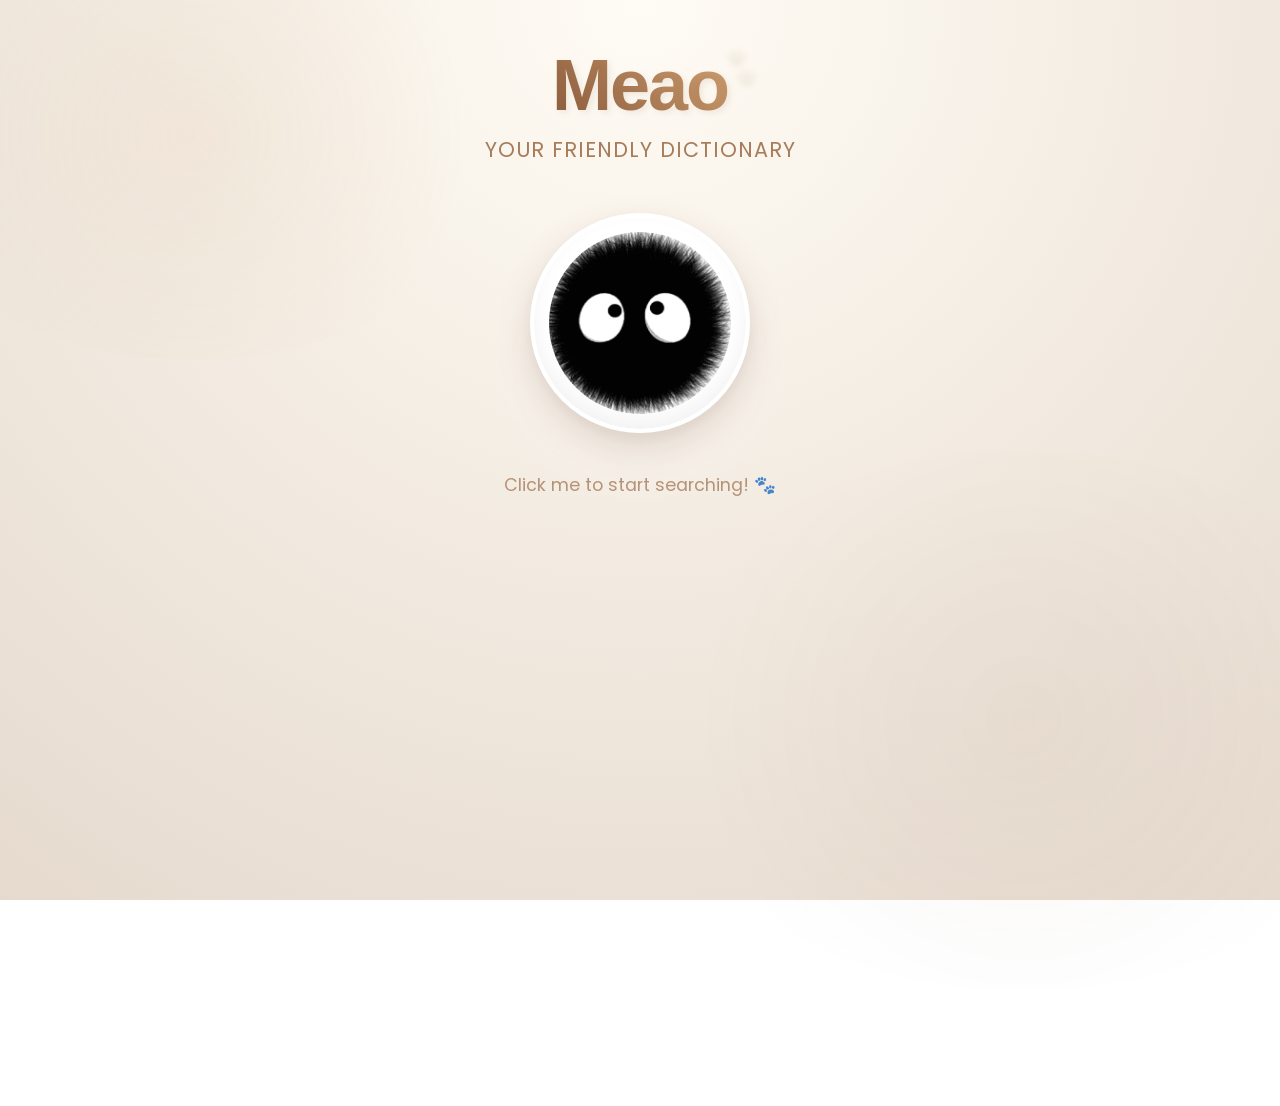
==== commit 52417e82: "Implement multi-language dropdowns and update translation logic" ====
--- a/index.html
+++ b/index.html
@@ -44,10 +44,7 @@
                 </button>
             </div>
             
-            <div class="language-toggle">
-                <button class="lang-btn active" data-lang="en">English</button>
-                <button class="lang-btn" data-lang="ja">日本語</button>
-            </div>
+            <!-- Old language toggle removed -->
             
             <div class="history-controls">
                 <button class="history-btn" onclick="window.meaoCat.showHistory()">
@@ -56,11 +53,17 @@
                 <button class="bookmarks-btn" onclick="window.meaoCat.showBookmarks()">
                     <span>⭐</span> Bookmarks
                 </button>
-                <button class="voice-translation-btn" id="voice-translation-btn" onclick="window.meaoCat.toggleTranslationMode('en-ja')">
-                    <span>🎤</span> EN→JA <span class="extra-text">Translation</span>
-                </button>
-                <button class="voice-translation-btn-ja" id="voice-translation-btn-ja" onclick="window.meaoCat.toggleTranslationMode('ja-en')">
-                    <span>🎌</span> JA→EN <span class="extra-text">Translation</span>
+            </div>
+            
+            <!-- New Translation Controls -->
+            <div class="translation-controls-container">
+                <div class="lang-select-group">
+                    <select id="source-lang" class="lang-select"></select>
+                    <button id="swap-lang-btn" class="swap-btn" title="Swap Languages">⇄</button>
+                    <select id="target-lang" class="lang-select"></select>
+                </div>
+                <button id="voice-translation-btn" class="voice-translation-btn full-width" onclick="window.meaoCat.toggleTranslation()">
+                    <span>🎤</span> Start Translation
                 </button>
             </div>
             
@@ -69,34 +72,18 @@
             </div>
         </div>
 
-        <!-- English to Japanese Translation Panel -->
-        <div class="translation-panel" id="translation-panel-en-ja">
+        <!-- Generic Translation Panel -->
+        <div class="translation-panel" id="translation-panel">
             <div class="translation-header">
-                <h3>🎌 Live English → Japanese Translation</h3>
-                <button class="clear-translations-btn" onclick="window.meaoCat.clearAllTranslations('en-ja')">Clear All</button>
+                <h3 id="translation-panel-title">🌐 Live Translation</h3>
+                <button class="clear-translations-btn" onclick="window.meaoCat.clearAllTranslations()">Clear All</button>
             </div>
             
-            <div class="interim-transcript" id="interim-transcript-en-ja">
+            <div class="interim-transcript" id="interim-transcript">
                 <!-- Live transcript appears here -->
             </div>
             
-            <div class="translation-list" id="translation-list-en-ja">
-                <!-- Translation results appear here -->
-            </div>
-        </div>
-
-        <!-- Japanese to English Translation Panel -->
-        <div class="translation-panel" id="translation-panel-ja-en">
-            <div class="translation-header">
-                <h3>🎌 Live Japanese → English Translation</h3>
-                <button class="clear-translations-btn" onclick="window.meaoCat.clearAllTranslations('ja-en')">Clear All</button>
-            </div>
-            
-            <div class="interim-transcript" id="interim-transcript-ja-en">
-                <!-- Live transcript appears here -->
-            </div>
-            
-            <div class="translation-list" id="translation-list-ja-en">
+            <div class="translation-list" id="translation-list">
                 <!-- Translation results appear here -->
             </div>
         </div>
--- a/style.css
+++ b/style.css
@@ -340,6 +340,76 @@
     color: white;
     box-shadow: 0 4px 15px rgba(139, 90, 60, 0.3);
     border-color: transparent;
+}
+
+/* Translation Controls */
+.translation-controls-container {
+    margin-top: 1rem;
+    display: flex;
+    flex-direction: column;
+    gap: 10px;
+}
+
+.lang-select-group {
+    display: flex;
+    align-items: center;
+    justify-content: center;
+    gap: 10px;
+}
+
+.lang-select {
+    flex: 1;
+    padding: 8px 12px;
+    border-radius: 15px;
+    border: 1px solid rgba(193, 150, 96, 0.3);
+    background: rgba(255, 255, 255, 0.8);
+    color: #8b5a3c;
+    font-family: 'Poppins', sans-serif;
+    font-size: 0.9rem;
+    cursor: pointer;
+    outline: none;
+    appearance: none; /* Remove default arrow */
+    background-image: url("data:image/svg+xml;charset=US-ASCII,%3Csvg%20xmlns%3D%22http%3A%2F%2Fwww.w3.org%2F2000%2Fsvg%22%20width%3D%22292.4%22%20height%3D%22292.4%22%3E%3Cpath%20fill%3D%22%238b5a3c%22%20d%3D%22M287%2069.4a17.6%2017.6%200%200%200-13-5.4H18.4c-5%200-9.3%201.8-12.9%205.4A17.6%2017.6%200%200%200%200%2082.2c0%205%201.8%209.3%205.4%2012.9l128%20127.9c3.6%203.6%207.8%205.4%2012.8%205.4s9.2-1.8%2012.8-5.4L287%2095c3.5-3.5%205.4-7.8%205.4-12.8%200-5-1.9-9.2-5.5-12.8z%22%2F%3E%3C%2Fsvg%3E");
+    background-repeat: no-repeat;
+    background-position: right .7em top 50%;
+    background-size: .65em auto;
+    padding-right: 2.5em;
+    box-shadow: 0 2px 5px rgba(139, 90, 60, 0.05);
+    transition: all 0.3s ease;
+}
+
+.lang-select:hover {
+    background-color: white;
+    box-shadow: 0 4px 10px rgba(139, 90, 60, 0.1);
+}
+
+.swap-btn {
+    background: rgba(255, 255, 255, 0.6);
+    border: 1px solid rgba(193, 150, 96, 0.3);
+    color: #8b5a3c;
+    width: 35px;
+    height: 35px;
+    border-radius: 50%;
+    cursor: pointer;
+    display: flex;
+    align-items: center;
+    justify-content: center;
+    font-size: 1.2rem;
+    transition: all 0.3s ease;
+}
+
+.swap-btn:hover {
+    background: white;
+    transform: rotate(180deg);
+    box-shadow: 0 4px 10px rgba(139, 90, 60, 0.1);
+}
+
+.voice-translation-btn.full-width {
+    width: 100%;
+    justify-content: center;
+    padding: 10px;
+    font-size: 1rem;
+    margin-top: 5px;
 }
 
 /* History Controls */
